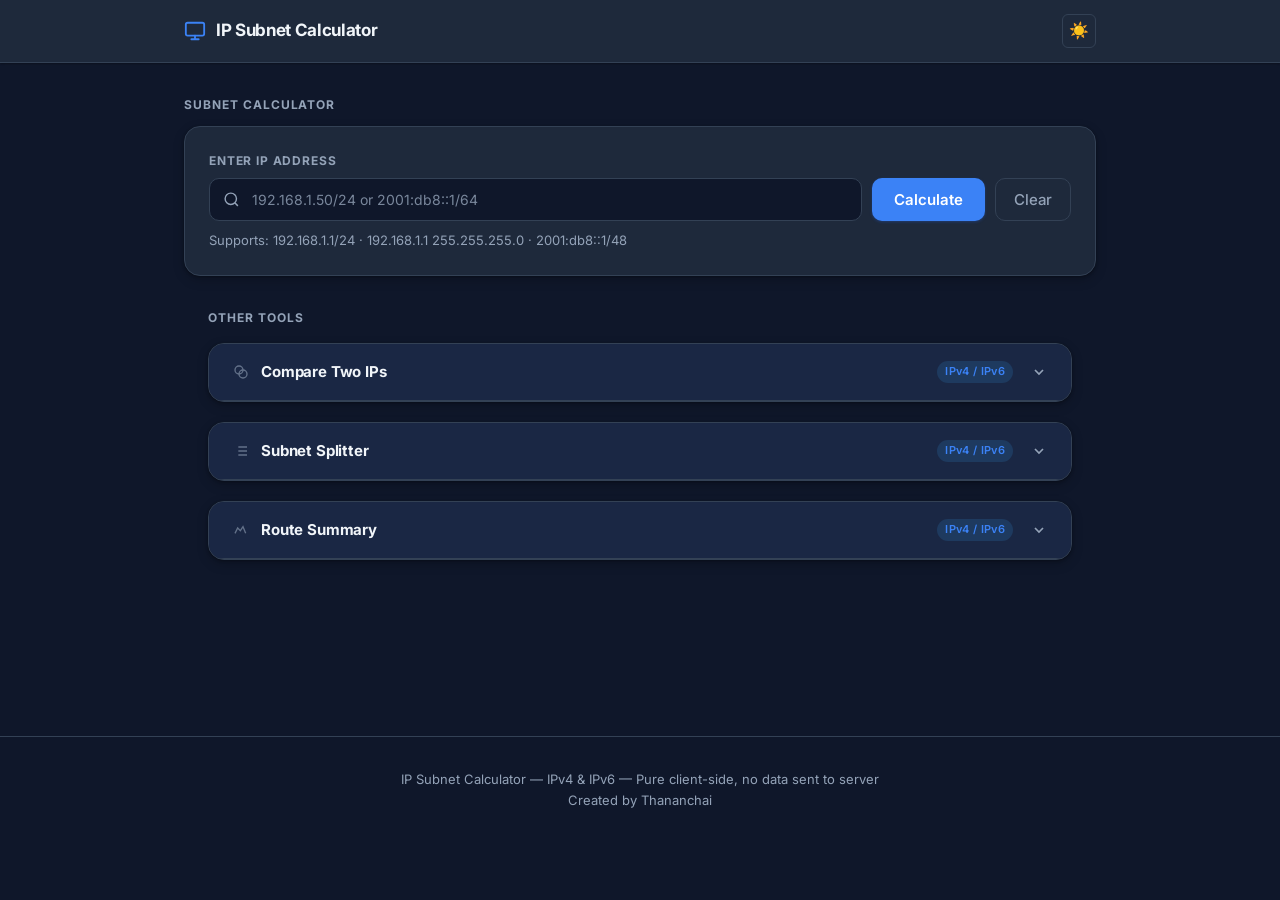
==== tools/ip-calculator/index.html @ 7e10af54 "Import ip-calculator history from theblues25/ip-subnet-calculator git-subtree-dir: tools/ip-calculat" ====
<!DOCTYPE html>
<html lang="en" data-theme="light">
<head>
  <meta charset="UTF-8">
  <meta name="viewport" content="width=device-width, initial-scale=1.0">

  <!-- Primary SEO -->
  <title>IP Subnet Calculator — IPv4 &amp; IPv6 | Free Online Tool</title>
  <meta name="description" content="Free online IP subnet calculator for IPv4 and IPv6. Instantly calculate network address, broadcast, usable host range, subnet mask, wildcard mask, CIDR notation, IP class, binary representation, and more. Export results to Excel.">
  <meta name="keywords" content="ip subnet calculator, subnet calculator, ipv4 calculator, ipv6 calculator, cidr calculator, network calculator, subnet mask calculator, ip address calculator, wildcard mask, broadcast address, usable hosts">
  <meta name="robots" content="index, follow">
  <link rel="canonical" href="https://ip-subnet-calculator-dc0q.onrender.com/">

  <!-- Open Graph (Facebook / LinkedIn) -->
  <meta property="og:type" content="website">
  <meta property="og:title" content="IP Subnet Calculator — IPv4 &amp; IPv6">
  <meta property="og:description" content="Free online subnet calculator. Calculate network address, broadcast, usable hosts, subnet mask, binary representation for IPv4 and IPv6. Export to Excel.">
  <meta property="og:url" content="https://ip-subnet-calculator-dc0q.onrender.com/">

  <!-- Twitter Card -->
  <meta name="twitter:card" content="summary">
  <meta name="twitter:title" content="IP Subnet Calculator — IPv4 &amp; IPv6">
  <meta name="twitter:description" content="Free online subnet calculator for IPv4 and IPv6. Network address, broadcast, CIDR, wildcard mask, and more.">

  <!-- Structured Data (JSON-LD) -->
  <script type="application/ld+json">
  {
    "@context": "https://schema.org",
    "@type": "WebApplication",
    "name": "IP Subnet Calculator",
    "description": "Free online IP subnet calculator supporting IPv4 and IPv6. Calculates network address, broadcast address, usable host range, subnet mask, wildcard mask, CIDR notation, IP class, binary representation, and lists all subnets in the containing network.",
    "applicationCategory": "NetworkingApplication",
    "operatingSystem": "Any",
    "offers": { "@type": "Offer", "price": "0", "priceCurrency": "USD" },
    "featureList": [
      "IPv4 subnet calculation",
      "IPv6 subnet calculation",
      "Network address, broadcast address, usable host range",
      "Subnet mask and wildcard mask",
      "CIDR notation",
      "IP class detection (A, B, C, D, E)",
      "Binary representation with color-coded network and host bits",
      "All possible subnets in containing network",
      "Export results to Excel",
      "Dark and light theme"
    ]
  }
  </script>

  <link rel="preconnect" href="https://fonts.googleapis.com">
  <link rel="preconnect" href="https://fonts.gstatic.com" crossorigin>
  <link href="https://fonts.googleapis.com/css2?family=Inter:wght@400;500;600;700&family=JetBrains+Mono:wght@400;500&display=swap" rel="stylesheet">
  <link rel="stylesheet" href="style.css">
</head>
<body>

  <header>
    <div class="header-inner">
      <div class="logo">
        <svg class="logo-icon" viewBox="0 0 24 24" fill="none" stroke="currentColor" stroke-width="2" stroke-linecap="round" stroke-linejoin="round">
          <rect x="2" y="3" width="20" height="14" rx="2"/><path d="M8 21h8M12 17v4"/>
        </svg>
        <h1 data-i18n="title.main">IP Subnet Calculator</h1>
      </div>
      <div class="header-controls">
        <button id="theme-toggle" class="btn-icon" aria-label="Toggle theme">
          <span id="theme-icon">🌙</span>
        </button>
      </div>
    </div>
  </header>

  <main>
    <h2 class="tools-heading" style="margin-bottom:0.75rem">Subnet Calculator</h2>
    <section class="input-section">
      <div class="input-card">
        <label class="input-label" for="ip-input" data-i18n="label.input">Enter IP Address</label>
        <div class="input-row">
          <div class="input-wrapper">
            <svg class="input-icon" viewBox="0 0 24 24" fill="none" stroke="currentColor" stroke-width="2">
              <circle cx="11" cy="11" r="8"/><path d="m21 21-4.35-4.35"/>
            </svg>
            <input type="text" id="ip-input" class="ip-input"
              placeholder="192.168.1.50/24 or 2001:db8::1/64"
              autocomplete="off" spellcheck="false">
          </div>
          <button id="calc-btn" class="btn-primary" data-i18n="btn.calculate">Calculate</button>
          <button id="clear-btn" class="btn-secondary" data-i18n="btn.clear">Clear</button>
        </div>
        <p class="hint-text" data-i18n="hint.format">Supports: 192.168.1.1/24 · 192.168.1.1 255.255.255.0 · 2001:db8::1/48</p>
        <div id="error-msg" class="error-msg hidden"></div>
      </div>
    </section>

    <section id="result-section" class="result-section hidden">

      <!-- IPv4 Results -->
      <div id="ipv4-results">
        <div class="result-card">
          <div class="card-header">
            <span class="card-badge ipv4-badge">IPv4</span>
            <h2 data-i18n="section.ipv4">IPv4 Results</h2>
            <button id="export-btn" class="btn-export" onclick="exportToExcel()">
              <svg width="14" height="14" viewBox="0 0 24 24" fill="none" stroke="currentColor" stroke-width="2"><path d="M21 15v4a2 2 0 0 1-2 2H5a2 2 0 0 1-2-2v-4"/><polyline points="7 10 12 15 17 10"/><line x1="12" y1="15" x2="12" y2="3"/></svg>
              Export Excel
            </button>
          </div>

          <div class="result-table">
            <div class="result-row">
              <span class="result-label" data-i18n="row.ipAddress">IP Address</span>
              <span class="result-value mono" id="v4-ip-address"></span>
            </div>
            <div class="result-row">
              <span class="result-label" data-i18n="row.ipType">IP Type</span>
              <span class="result-value" id="v4-ip-type"></span>
            </div>
            <div class="result-row">
              <span class="result-label" data-i18n="row.ipClass">IP Class</span>
              <span class="result-value" id="v4-ip-class"></span>
            </div>
            <div class="result-row">
              <span class="result-label" data-i18n="row.cidr">CIDR Notation</span>
              <span class="result-value mono" id="v4-cidr"></span>
            </div>
            <div class="result-row">
              <span class="result-label" data-i18n="row.networkAddress">Network Address</span>
              <span class="result-value mono copyable" id="v4-network"></span>
            </div>
            <div class="result-row">
              <span class="result-label" data-i18n="row.broadcast">Broadcast Address</span>
              <span class="result-value mono copyable" id="v4-broadcast"></span>
            </div>
            <div class="result-row">
              <span class="result-label" data-i18n="row.usableRange">Usable Host IP Range</span>
              <span class="result-value mono copyable" id="v4-usable-range"></span>
            </div>
            <div class="result-row">
              <span class="result-label" data-i18n="row.totalHosts">Total Number of Hosts</span>
              <span class="result-value" id="v4-total-hosts"></span>
            </div>
            <div class="result-row">
              <span class="result-label" data-i18n="row.usableHosts">Number of Usable Hosts</span>
              <span class="result-value" id="v4-usable-hosts"></span>
            </div>
            <div class="result-row">
              <span class="result-label" data-i18n="row.subnetMask">Subnet Mask</span>
              <span class="result-value mono copyable" id="v4-subnet-mask"></span>
            </div>
            <div class="result-row">
              <span class="result-label" data-i18n="row.wildcardMask">Wildcard Mask</span>
              <span class="result-value mono copyable" id="v4-wildcard-mask"></span>
            </div>
            <div class="result-row">
              <span class="result-label" data-i18n="row.short">Short</span>
              <span class="result-value mono" id="v4-short"></span>
            </div>
            <div class="result-row">
              <span class="result-label" data-i18n="row.arpa">in-addr.arpa</span>
              <span class="result-value mono copyable" id="v4-arpa"></span>
            </div>
            <div class="result-row">
              <span class="result-label" data-i18n="row.ipv4mapped">IPv4 Mapped Address</span>
              <span class="result-value mono" id="v4-ipv4mapped"></span>
            </div>
            <div class="result-row">
              <span class="result-label" data-i18n="row.6to4">6to4 Prefix</span>
              <span class="result-value mono" id="v4-6to4"></span>
            </div>
          </div>

          <div class="divider"></div>

          <div class="binary-section">
            <h3 data-i18n="section.binary">Binary Representation</h3>
            <div id="v4-binary-viz" class="binary-viz"></div>
          </div>
        </div>

        <div class="result-card hidden" id="v4-all-networks-card">
          <div class="card-header">
            <svg width="16" height="16" viewBox="0 0 24 24" fill="none" stroke="currentColor" stroke-width="2" style="flex-shrink:0;opacity:0.6">
              <path d="M3 12h18M3 6h18M3 18h18"/>
            </svg>
            <h2 id="v4-all-networks-title"></h2>
          </div>
          <div class="table-wrapper">
            <table class="networks-table">
              <thead>
                <tr>
                  <th data-i18n="table.networkAddress">Network Address</th>
                  <th data-i18n="table.usableRange">Usable Host Range</th>
                  <th data-i18n="table.broadcast">Broadcast Address</th>
                </tr>
              </thead>
              <tbody id="v4-all-networks-body"></tbody>
            </table>
          </div>
        </div>
      </div>

      <!-- IPv6 Results -->
      <div id="ipv6-results" class="hidden">
        <div class="result-card">
          <div class="card-header">
            <span class="card-badge ipv6-badge">IPv6</span>
            <h2 data-i18n="section.ipv6">IPv6 Results</h2>
            <button class="btn-export" onclick="exportToExcel()">
              <svg width="14" height="14" viewBox="0 0 24 24" fill="none" stroke="currentColor" stroke-width="2"><path d="M21 15v4a2 2 0 0 1-2 2H5a2 2 0 0 1-2-2v-4"/><polyline points="7 10 12 15 17 10"/><line x1="12" y1="15" x2="12" y2="3"/></svg>
              Export Excel
            </button>
          </div>

          <div class="result-table">
            <div class="result-row">
              <span class="result-label" data-i18n="row.ipAddress">IP Address</span>
              <span class="result-value mono" id="v6-ip-address"></span>
            </div>
            <div class="result-row">
              <span class="result-label" data-i18n="row.fullIpAddress">Full IP Address</span>
              <span class="result-value mono copyable" id="v6-full-ip"></span>
            </div>
            <div class="result-row">
              <span class="result-label" data-i18n="row.totalAddresses">Total IP Addresses</span>
              <span class="result-value" id="v6-total"></span>
            </div>
            <div class="result-row">
              <span class="result-label" data-i18n="row.network">Network</span>
              <span class="result-value mono copyable" id="v6-network"></span>
            </div>
            <div class="result-row">
              <span class="result-label" data-i18n="row.ipType">IP Type</span>
              <span class="result-value" id="v6-ip-type"></span>
            </div>
            <div class="result-row v6-range-row">
              <span class="result-label" data-i18n="row.ipRange">IP Range</span>
              <div class="result-value mono v6-range-val" id="v6-range"></div>
            </div>
          </div>

          <div class="divider"></div>

          <div class="binary-section">
            <h3>Hex Representation</h3>
            <div id="v6-hex-viz" class="binary-viz"></div>
          </div>

          <div class="divider"></div>

          <div class="binary-section">
            <h3>Address Structure</h3>
            <div id="v6-breakdown-viz"></div>
          </div>

          <div id="v6-eui64-wrap" class="hidden">
            <div class="divider"></div>
            <div class="binary-section">
              <h3>EUI-64 Generator</h3>
              <p class="hint-text" style="margin-bottom:0.625rem">Generate SLAAC address from MAC — uses first 64 bits of network prefix</p>
              <div class="eui64-row">
                <input type="text" id="mac-input" class="ip-input" placeholder="AA:BB:CC:DD:EE:FF" autocomplete="off" spellcheck="false" maxlength="17">
                <button id="eui64-btn" class="btn-primary">Generate</button>
              </div>
              <div id="eui64-result" class="hidden"></div>
            </div>
          </div>
        </div>
      </div>

    </section>

    <section class="tools-section">
      <h2 class="tools-heading">Other Tools</h2>

      <div class="result-card">
        <div class="card-header collapsible" data-tool="cmp">
          <svg width="16" height="16" viewBox="0 0 24 24" fill="none" stroke="currentColor" stroke-width="2" style="flex-shrink:0;opacity:0.6"><circle cx="9" cy="9" r="6"/><circle cx="15" cy="15" r="6"/></svg>
          <h2>Compare Two IPs</h2>
          <span class="tool-badge">IPv4 / IPv6</span>
          <svg class="chevron" width="16" height="16" viewBox="0 0 24 24" fill="none" stroke="currentColor" stroke-width="2.5"><polyline points="6 9 12 15 18 9"/></svg>
        </div>
        <div class="tool-body" id="tool-body-cmp">
          <div class="tool-body-inner">
            <div class="tool-inputs">
              <input type="text" id="cmp-ip1" class="ip-input" placeholder="192.168.1.1/24" autocomplete="off" spellcheck="false">
              <span class="cmp-vs">vs</span>
              <input type="text" id="cmp-ip2" class="ip-input" placeholder="192.168.2.1/24" autocomplete="off" spellcheck="false">
              <button id="cmp-btn" class="btn-primary">Compare</button>
            </div>
          </div>
          <div id="cmp-result" class="tool-result hidden"></div>
        </div>
      </div>

      <div class="result-card">
        <div class="card-header collapsible" data-tool="split">
          <svg width="16" height="16" viewBox="0 0 24 24" fill="none" stroke="currentColor" stroke-width="2" style="flex-shrink:0;opacity:0.6"><path d="M8 6h13M8 12h13M8 18h13M3 6h.01M3 12h.01M3 18h.01"/></svg>
          <h2>Subnet Splitter</h2>
          <span class="tool-badge">IPv4 / IPv6</span>
          <svg class="chevron" width="16" height="16" viewBox="0 0 24 24" fill="none" stroke="currentColor" stroke-width="2.5"><polyline points="6 9 12 15 18 9"/></svg>
        </div>
        <div class="tool-body" id="tool-body-split">
          <div class="tool-body-inner">
            <div class="tool-inputs">
              <input type="text" id="split-network" class="ip-input" placeholder="192.168.1.0/24 or 2001:db8::/32" autocomplete="off" spellcheck="false">
              <span class="split-label">into /</span>
              <input type="number" id="split-prefix" class="prefix-input" min="1" max="128" value="26">
              <button id="split-btn" class="btn-primary">Split</button>
            </div>
            <p class="hint-text" style="margin-top:0.5rem">Max 1,000 subnets displayed &nbsp;·&nbsp; IPv4 up to /32 &nbsp;·&nbsp; IPv6 up to /128</p>
          </div>
          <div id="split-result" class="tool-result hidden"></div>
        </div>
      </div>

      <div class="result-card">
        <div class="card-header collapsible" data-tool="summary">
          <svg width="16" height="16" viewBox="0 0 24 24" fill="none" stroke="currentColor" stroke-width="2" style="flex-shrink:0;opacity:0.6"><path d="m3 17 4-8 4 4 4-6 4 10"/></svg>
          <h2>Route Summary</h2>
          <span class="tool-badge">IPv4 / IPv6</span>
          <svg class="chevron" width="16" height="16" viewBox="0 0 24 24" fill="none" stroke="currentColor" stroke-width="2.5"><polyline points="6 9 12 15 18 9"/></svg>
        </div>
        <div class="tool-body" id="tool-body-summary">
          <div class="tool-body-inner">
            <textarea id="summary-input" class="summary-textarea" rows="4" placeholder="One network per line (IPv4 or IPv6, not mixed):&#10;192.168.1.0/24&#10;192.168.2.0/24&#10;2001:db8:1::/48&#10;2001:db8:2::/48" spellcheck="false"></textarea>
            <div class="tool-btn-row">
              <button id="summary-btn" class="btn-primary">Summarize</button>
            </div>
            <p class="hint-text" style="margin-top:0.5rem">IPv4 or IPv6 — do not mix &nbsp;·&nbsp; Finds the smallest aggregate that covers all inputs</p>
          </div>
          <div id="summary-result" class="tool-result hidden"></div>
        </div>
      </div>
    </section>
  </main>

  <!-- SEO content block — visible to crawlers, hidden visually -->
  <section class="seo-block" aria-hidden="true">
    <h2>Free IP Subnet Calculator for IPv4 and IPv6</h2>
    <p>
      This free online <strong>IP subnet calculator</strong> supports both <strong>IPv4</strong> and <strong>IPv6</strong> addresses.
      Enter any IP address in CIDR notation (e.g. <code>192.168.1.50/24</code> or <code>2001:db8::1/48</code>)
      and instantly get the <strong>network address</strong>, <strong>broadcast address</strong>,
      <strong>usable host IP range</strong>, <strong>subnet mask</strong>, <strong>wildcard mask</strong>,
      <strong>IP class</strong>, <strong>CIDR notation</strong>, and <strong>binary representation</strong>.
    </p>
    <p>
      The tool also lists all possible subnets of the same prefix length within the containing network block —
      for example, all 64 possible <strong>/30 networks</strong> within a <strong>/24 network</strong>.
      Results can be exported directly to <strong>Excel (.xlsx)</strong>.
    </p>
    <h3>Supported Input Formats</h3>
    <ul>
      <li>CIDR notation: <code>192.168.1.1/24</code></li>
      <li>IP with subnet mask: <code>192.168.1.1 255.255.255.0</code></li>
      <li>IPv6 with prefix: <code>2001:db8::1/48</code></li>
    </ul>
    <h3>What This Calculator Provides</h3>
    <ul>
      <li>Network address and broadcast address</li>
      <li>First and last usable host IP addresses</li>
      <li>Total and usable host counts</li>
      <li>Subnet mask and wildcard mask</li>
      <li>Binary subnet mask representation</li>
      <li>IP class (A, B, C, D, E) and IP type (Public, Private, Loopback, Link-local, Multicast)</li>
      <li>Binary ID, Integer ID, Hex ID, in-addr.arpa reverse DNS</li>
      <li>IPv4-mapped address and 6to4 prefix</li>
      <li>All possible subnets within the containing /24, /16, or /8 block</li>
      <li>IPv6: full expanded address, total address count, IP range, IP type (Global Unicast, ULA, Link-local, etc.)</li>
    </ul>
  </section>

  <footer>
    <p>IP Subnet Calculator — IPv4 &amp; IPv6 — Pure client-side, no data sent to server</p>
    <p>Created by Thananchai</p>
  </footer>

  <div id="copy-tooltip" class="copy-tooltip hidden"></div>

  <script src="https://cdn.sheetjs.com/xlsx-0.20.3/package/dist/xlsx.full.min.js"></script>
  <script src="app.js"></script>
</body>
</html>
---- tools/ip-calculator/style.css ----
/* ─── Reset & Base ─────────────────────────────────────────── */
*, *::before, *::after { box-sizing: border-box; margin: 0; padding: 0; }

:root {
  --bg:            #f1f5f9;
  --bg-card:       #ffffff;
  --bg-row-even:   #f8fafc;
  --bg-current:    #eff6ff;
  --text:          #0f172a;
  --text-sec:      #64748b;
  --border:        #e2e8f0;
  --accent:        #2563eb;
  --accent-h:      #1d4ed8;
  --accent-light:  #eff6ff;
  --bit-net:       #16a34a;
  --bit-host:      #dc2626;
  --badge-v4-bg:   #eff6ff;
  --badge-v4-fg:   #1d4ed8;
  --badge-v6-bg:   #f0fdf4;
  --badge-v6-fg:   #15803d;
  --shadow:        0 1px 3px rgba(0,0,0,0.08), 0 4px 12px rgba(0,0,0,0.06);
  --shadow-sm:     0 1px 2px rgba(0,0,0,0.06);
  --r:             10px;
  --r-lg:          16px;
  --r-sm:          6px;
}

[data-theme="dark"] {
  --bg:            #0f172a;
  --bg-card:       #1e293b;
  --bg-row-even:   #1a2744;
  --bg-current:    #1e3a5f;
  --text:          #f1f5f9;
  --text-sec:      #94a3b8;
  --border:        #334155;
  --accent:        #3b82f6;
  --accent-h:      #60a5fa;
  --accent-light:  #1e3a5f;
  --bit-net:       #4ade80;
  --bit-host:      #f87171;
  --badge-v4-bg:   #1e3a5f;
  --badge-v4-fg:   #60a5fa;
  --badge-v6-bg:   #052e16;
  --badge-v6-fg:   #4ade80;
  --shadow:        0 1px 3px rgba(0,0,0,0.3), 0 4px 12px rgba(0,0,0,0.2);
  --shadow-sm:     0 1px 2px rgba(0,0,0,0.3);
}

html { font-size: 16px; scroll-behavior: smooth; }

body {
  font-family: 'Inter', system-ui, -apple-system, sans-serif;
  background: var(--bg);
  color: var(--text);
  line-height: 1.6;
  min-height: 100vh;
  transition: background 0.2s, color 0.2s;
}

/* ─── Header ───────────────────────────────────────────────── */
header {
  background: var(--bg-card);
  border-bottom: 1px solid var(--border);
  box-shadow: var(--shadow-sm);
  position: sticky;
  top: 0;
  z-index: 100;
}

.header-inner {
  max-width: 960px;
  margin: 0 auto;
  padding: 0.875rem 1.5rem;
  display: flex;
  align-items: center;
  justify-content: space-between;
  gap: 1rem;
}

.logo {
  display: flex;
  align-items: center;
  gap: 0.625rem;
  min-width: 0;
}

.logo-icon {
  width: 22px;
  height: 22px;
  color: var(--accent);
  flex-shrink: 0;
}

.logo h1 {
  font-size: 1.0625rem;
  font-weight: 700;
  color: var(--text);
  letter-spacing: -0.02em;
  white-space: nowrap;
}

.header-controls { display: flex; align-items: center; gap: 0.5rem; flex-shrink: 0; }

/* ─── Buttons ──────────────────────────────────────────────── */
.btn-pill {
  background: var(--accent-light);
  color: var(--accent);
  border: 1.5px solid var(--accent);
  border-radius: 999px;
  padding: 0.3125rem 0.875rem;
  font-size: 0.8125rem;
  font-weight: 700;
  cursor: pointer;
  transition: background 0.15s, color 0.15s;
  font-family: inherit;
  letter-spacing: 0.03em;
}
.btn-pill:hover { background: var(--accent); color: #fff; }

.btn-icon {
  background: transparent;
  border: 1.5px solid var(--border);
  border-radius: var(--r-sm);
  width: 2.125rem;
  height: 2.125rem;
  display: flex;
  align-items: center;
  justify-content: center;
  cursor: pointer;
  font-size: 1rem;
  transition: border-color 0.15s, background 0.15s;
  line-height: 1;
}
.btn-icon:hover { background: var(--bg-row-even); border-color: var(--text-sec); }

.btn-primary {
  background: var(--accent);
  color: #fff;
  border: none;
  border-radius: var(--r);
  padding: 0.625rem 1.375rem;
  font-size: 0.9375rem;
  font-weight: 600;
  cursor: pointer;
  transition: background 0.15s, transform 0.1s, box-shadow 0.15s;
  font-family: inherit;
  white-space: nowrap;
  box-shadow: 0 1px 3px rgba(37,99,235,0.3);
}
.btn-primary:hover { background: var(--accent-h); box-shadow: 0 2px 8px rgba(37,99,235,0.4); }
.btn-primary:active { transform: scale(0.97); }

.btn-secondary {
  background: transparent;
  color: var(--text-sec);
  border: 1.5px solid var(--border);
  border-radius: var(--r);
  padding: 0.625rem 1.125rem;
  font-size: 0.9375rem;
  font-weight: 500;
  cursor: pointer;
  transition: border-color 0.15s, color 0.15s, background 0.15s;
  font-family: inherit;
  white-space: nowrap;
}
.btn-secondary:hover { border-color: var(--text-sec); color: var(--text); background: var(--bg-row-even); }

/* ─── Main Layout ──────────────────────────────────────────── */
main {
  max-width: 960px;
  margin: 0 auto;
  padding: 2rem 1.5rem 5rem;
}

/* ─── Input Section ────────────────────────────────────────── */
.input-section { margin-bottom: 1.5rem; }

.input-card {
  background: var(--bg-card);
  border: 1px solid var(--border);
  border-radius: var(--r-lg);
  padding: 1.5rem;
  box-shadow: var(--shadow);
}

.input-label {
  display: block;
  font-size: 0.75rem;
  font-weight: 700;
  color: var(--text-sec);
  margin-bottom: 0.5rem;
  text-transform: uppercase;
  letter-spacing: 0.07em;
}

.input-row {
  display: flex;
  gap: 0.625rem;
  align-items: stretch;
}

.input-wrapper {
  flex: 1;
  position: relative;
  display: flex;
  align-items: center;
  min-width: 0;
}

.input-icon {
  position: absolute;
  left: 0.875rem;
  width: 17px;
  height: 17px;
  color: var(--text-sec);
  pointer-events: none;
  flex-shrink: 0;
}

.ip-input {
  width: 100%;
  background: var(--bg);
  border: 1.5px solid var(--border);
  border-radius: var(--r);
  padding: 0.625rem 0.875rem 0.625rem 2.625rem;
  font-size: 1rem;
  font-family: 'JetBrains Mono', 'Courier New', monospace;
  color: var(--text);
  outline: none;
  transition: border-color 0.15s, box-shadow 0.15s;
}
.ip-input:focus {
  border-color: var(--accent);
  box-shadow: 0 0 0 3px rgba(37,99,235,0.12);
}
.ip-input::placeholder {
  color: var(--text-sec);
  font-family: 'Inter', sans-serif;
  font-size: 0.875rem;
  opacity: 0.8;
}

.hint-text {
  font-size: 0.8125rem;
  color: var(--text-sec);
  margin-top: 0.625rem;
  line-height: 1.5;
}

.error-msg {
  background: #fef2f2;
  color: #dc2626;
  border: 1px solid #fecaca;
  border-radius: var(--r-sm);
  padding: 0.5rem 0.875rem;
  font-size: 0.875rem;
  margin-top: 0.625rem;
  font-weight: 500;
}
[data-theme="dark"] .error-msg { background: #450a0a; color: #f87171; border-color: #7f1d1d; }

/* ─── Result Section ───────────────────────────────────────── */
.result-section {
  display: flex;
  flex-direction: column;
  gap: 1.25rem;
  animation: fadeUp 0.3s ease-out;
}

@keyframes fadeUp {
  from { opacity: 0; transform: translateY(10px); }
  to   { opacity: 1; transform: translateY(0); }
}

/* ─── Result Card ──────────────────────────────────────────── */
.result-card {
  background: var(--bg-card);
  border: 1px solid var(--border);
  border-radius: var(--r-lg);
  box-shadow: var(--shadow);
  overflow: hidden;
}

.card-header {
  display: flex;
  align-items: center;
  gap: 0.75rem;
  padding: 1rem 1.5rem;
  border-bottom: 1px solid var(--border);
  background: var(--bg-row-even);
}
.card-header h2 { flex: 1; }
.card-header h2 {
  font-size: 0.9375rem;
  font-weight: 700;
  color: var(--text);
  letter-spacing: -0.01em;
}
.card-header svg { color: var(--text-sec); flex-shrink: 0; }

.card-badge {
  font-size: 0.6875rem;
  font-weight: 700;
  padding: 0.1875rem 0.5625rem;
  border-radius: 999px;
  letter-spacing: 0.06em;
  text-transform: uppercase;
  flex-shrink: 0;
}
.ipv4-badge { background: var(--badge-v4-bg); color: var(--badge-v4-fg); }
.ipv6-badge { background: var(--badge-v6-bg); color: var(--badge-v6-fg); }

/* ─── Result Table ─────────────────────────────────────────── */
.result-table { padding: 0.25rem 0; }

.result-row {
  display: grid;
  grid-template-columns: 230px 1fr;
  gap: 1rem;
  align-items: center;
  padding: 0.5625rem 1.5rem;
  transition: background 0.1s;
}
.result-row:nth-child(even) { background: var(--bg-row-even); }
.result-row:nth-child(odd)  { background: var(--bg-card); }

.result-label {
  font-size: 0.8125rem;
  color: var(--text-sec);
  font-weight: 500;
}

.result-value {
  font-size: 0.9375rem;
  color: var(--text);
  font-weight: 500;
  word-break: break-all;
}
.result-value.mono {
  font-family: 'JetBrains Mono', 'Courier New', monospace;
  font-size: 0.875rem;
}

/* Copyable */
.result-value.copyable {
  cursor: pointer;
  display: inline-flex;
  align-items: center;
  gap: 0.375rem;
  transition: color 0.1s;
}
.result-value.copyable .copy-icon {
  opacity: 0;
  transition: opacity 0.15s;
  flex-shrink: 0;
  color: var(--text-sec);
}
.result-value.copyable:hover .copy-icon { opacity: 1; }
.result-value.copyable:hover { color: var(--accent); }

/* IPv6 range row */
.v6-range-row { align-items: flex-start; }
.v6-range-val {
  display: flex;
  flex-direction: column;
  gap: 0.125rem;
  line-height: 1.7;
}

/* ─── Divider ──────────────────────────────────────────────── */
.divider { height: 1px; background: var(--border); }

/* ─── Binary Viz ───────────────────────────────────────────── */
.binary-section { padding: 1.25rem 1.5rem 1.5rem; }
.binary-section h3 {
  font-size: 0.75rem;
  font-weight: 700;
  color: var(--text-sec);
  text-transform: uppercase;
  letter-spacing: 0.07em;
  margin-bottom: 1rem;
}

.binary-viz { display: flex; flex-direction: column; gap: 0.5rem; }

.binary-row { display: flex; align-items: center; gap: 0.75rem; }
.binary-row-label {
  font-size: 0.75rem;
  color: var(--text-sec);
  width: 4.5rem;
  text-align: right;
  flex-shrink: 0;
  font-weight: 600;
  font-family: 'Inter', sans-serif;
}

.binary-octets {
  font-family: 'JetBrains Mono', monospace;
  font-size: 0.8125rem;
  line-height: 1;
  display: flex;
  align-items: center;
  gap: 0;
  flex-wrap: wrap;
}

.binary-octet { display: inline-flex; }
.binary-dot { color: var(--text-sec); padding: 0 1px; opacity: 0.5; }

.bit-net  { color: var(--bit-net);  font-weight: 700; }
.bit-host { color: var(--bit-host); }

.binary-legend {
  display: flex;
  gap: 1.25rem;
  margin-top: 0.75rem;
  padding-left: 5.25rem;
}
.legend-item {
  display: flex;
  align-items: center;
  gap: 0.375rem;
  font-size: 0.75rem;
  color: var(--text-sec);
  font-weight: 500;
}
.legend-dot {
  width: 10px;
  height: 10px;
  border-radius: 3px;
  flex-shrink: 0;
}
.legend-dot.net  { background: var(--bit-net); }
.legend-dot.host { background: var(--bit-host); }

/* ─── Networks Table ───────────────────────────────────────── */
.table-wrapper {
  overflow-x: auto;
  max-height: 520px;
  overflow-y: auto;
}

.networks-table { width: 100%; border-collapse: collapse; font-size: 0.875rem; }

.networks-table thead {
  position: sticky;
  top: 0;
  z-index: 1;
  background: var(--bg-row-even);
}
.networks-table th {
  text-align: left;
  padding: 0.6875rem 1.5rem;
  font-size: 0.75rem;
  font-weight: 700;
  color: var(--text-sec);
  text-transform: uppercase;
  letter-spacing: 0.06em;
  border-bottom: 1px solid var(--border);
  white-space: nowrap;
}
.networks-table td {
  padding: 0.5rem 1.5rem;
  font-family: 'JetBrains Mono', monospace;
  font-size: 0.8125rem;
  color: var(--text);
  border-bottom: 1px solid var(--border);
  white-space: nowrap;
}
.networks-table tr:nth-child(even) td { background: var(--bg-row-even); }
.networks-table tr:nth-child(odd)  td { background: var(--bg-card); }

.networks-table tr.current-row td {
  background: var(--bg-current) !important;
  color: var(--accent);
  font-weight: 700;
}
.networks-table tr.current-row td:first-child::before {
  content: '▶  ';
  font-size: 0.5625rem;
  vertical-align: middle;
}

/* ─── Badges (IP Type / Class) ─────────────────────────────── */
.type-badge {
  font-size: 0.75rem;
  font-weight: 600;
  padding: 0.1875rem 0.5625rem;
  border-radius: 999px;
  letter-spacing: 0.04em;
  display: inline-block;
}
.type-public    { background:#f0fdf4; color:#166534; }
.type-private   { background:#fefce8; color:#854d0e; }
.type-loopback  { background:#f1f5f9; color:#475569; }
.type-linklocal { background:#fff7ed; color:#9a3412; }
.type-multicast { background:#fdf4ff; color:#7e22ce; }
.type-reserved  { background:#fef2f2; color:#991b1b; }

[data-theme="dark"] .type-public    { background:#052e16; color:#4ade80; }
[data-theme="dark"] .type-private   { background:#422006; color:#fbbf24; }
[data-theme="dark"] .type-loopback  { background:#1e293b; color:#94a3b8; }
[data-theme="dark"] .type-linklocal { background:#431407; color:#fb923c; }
[data-theme="dark"] .type-multicast { background:#3b0764; color:#c084fc; }
[data-theme="dark"] .type-reserved  { background:#450a0a; color:#f87171; }

/* IPv6 type badges */
.v6type-globalunicast { background:#eff6ff; color:#1d4ed8; }
.v6type-ula           { background:#f5f3ff; color:#6d28d9; }
.v6type-linklocal     { background:#fff7ed; color:#9a3412; }
.v6type-loopback      { background:#f1f5f9; color:#475569; }
.v6type-unspecified   { background:#f8fafc; color:#64748b; }
.v6type-multicast     { background:#fdf4ff; color:#7e22ce; }
.v6type-ipv4mapped    { background:#ecfdf5; color:#065f46; }
.v6type-documentation { background:#f0f9ff; color:#0369a1; }
.v6type-teredo        { background:#f0fdfa; color:#0f766e; }
.v6type-sixto4        { background:#f0fdfa; color:#0f766e; }
.v6type-reserved      { background:#fef2f2; color:#991b1b; }

[data-theme="dark"] .v6type-globalunicast { background:#1e3a5f; color:#60a5fa; }
[data-theme="dark"] .v6type-ula           { background:#2e1065; color:#a78bfa; }
[data-theme="dark"] .v6type-linklocal     { background:#431407; color:#fb923c; }
[data-theme="dark"] .v6type-loopback      { background:#1e293b; color:#94a3b8; }
[data-theme="dark"] .v6type-unspecified   { background:#1e293b; color:#64748b; }
[data-theme="dark"] .v6type-multicast     { background:#3b0764; color:#c084fc; }
[data-theme="dark"] .v6type-ipv4mapped    { background:#022c22; color:#34d399; }
[data-theme="dark"] .v6type-documentation { background:#082f49; color:#38bdf8; }
[data-theme="dark"] .v6type-teredo        { background:#042f2e; color:#2dd4bf; }
[data-theme="dark"] .v6type-sixto4        { background:#042f2e; color:#2dd4bf; }
[data-theme="dark"] .v6type-reserved      { background:#450a0a; color:#f87171; }

.btn-export {
  display: inline-flex;
  align-items: center;
  gap: 0.375rem;
  background: transparent;
  color: var(--text-sec);
  border: 1.5px solid var(--border);
  border-radius: var(--r-sm);
  padding: 0.3125rem 0.75rem;
  font-size: 0.8125rem;
  font-weight: 600;
  cursor: pointer;
  transition: border-color 0.15s, color 0.15s, background 0.15s;
  font-family: inherit;
  white-space: nowrap;
  flex-shrink: 0;
}
.btn-export:hover {
  border-color: #16a34a;
  color: #16a34a;
  background: #f0fdf4;
}
[data-theme="dark"] .btn-export:hover {
  border-color: #4ade80;
  color: #4ade80;
  background: #052e16;
}

.class-badge {
  font-size: 0.9375rem;
  font-weight: 700;
  font-family: 'JetBrains Mono', monospace;
  background: var(--accent-light);
  color: var(--accent);
  padding: 0.125rem 0.625rem;
  border-radius: var(--r-sm);
  letter-spacing: 0.05em;
  display: inline-block;
}

/* ─── Copy Tooltip ─────────────────────────────────────────── */
.copy-tooltip {
  position: fixed;
  background: var(--text);
  color: var(--bg-card);
  font-size: 0.75rem;
  font-weight: 600;
  padding: 0.3125rem 0.75rem;
  border-radius: var(--r-sm);
  pointer-events: none;
  z-index: 999;
  white-space: nowrap;
  box-shadow: var(--shadow);
}

/* ─── Accordion / Collapsible ──────────────────────────────── */
.card-header.collapsible {
  cursor: pointer;
  user-select: none;
}
.card-header.collapsible:hover { background: var(--border); }
.chevron {
  flex-shrink: 0;
  color: var(--text-sec);
  transition: transform 0.25s ease;
  margin-left: 0.375rem;
}
.card-header.expanded .chevron { transform: rotate(180deg); }

.tool-body {
  overflow: hidden;
  max-height: 0;
  transition: max-height 0.3s ease;
}
.tool-body.open { max-height: 1800px; }

.tool-body-inner { padding: 1rem 1.5rem 1.25rem; }

/* Tables inside tools go edge-to-edge like the main result tables */
.tool-result { margin-top: 0; }
.tool-result > .cmp-error   { padding: 0.75rem 1.5rem 0.875rem; }
.tool-result > .cmp-grid    { padding: 0.875rem 1.5rem 0; }
.tool-result > .cmp-verdicts{ padding: 0.5rem 1.5rem 0.875rem; }
.tool-result > .split-summary{ padding: 0.75rem 1.5rem 0; }
.tool-result > .summary-box {
  margin: 0; border-radius: 0;
  border: none; border-top: 1px solid var(--border);
  padding: 0.75rem 1.5rem;
}
.tool-result > .table-wrapper { margin: 0; border-top: 1px solid var(--border); }

/* ─── Tools Section ────────────────────────────────────────── */
.tools-section {
  max-width: 960px;
  margin: 2rem auto 0;
  padding: 0 1.5rem 4rem;
  display: flex;
  flex-direction: column;
  gap: 1.25rem;
}
.tools-heading {
  font-size: 0.75rem;
  font-weight: 700;
  color: var(--text-sec);
  text-transform: uppercase;
  letter-spacing: 0.08em;
  margin-bottom: -0.25rem;
}
.tool-badge {
  font-size: 0.6875rem;
  font-weight: 600;
  padding: 0.125rem 0.5rem;
  border-radius: 999px;
  background: var(--accent-light);
  color: var(--accent);
  letter-spacing: 0.03em;
  flex-shrink: 0;
}
.tool-badge.ipv4-only { background: var(--badge-v4-bg); color: var(--badge-v4-fg); }
.tool-inputs {
  display: flex;
  gap: 0.625rem;
  align-items: center;
  flex-wrap: wrap;
}
.tool-inputs .ip-input { flex: 1; min-width: 160px; }
.cmp-vs, .split-label {
  font-size: 0.8125rem;
  font-weight: 600;
  color: var(--text-sec);
  white-space: nowrap;
  flex-shrink: 0;
}
.prefix-input {
  width: 4.5rem;
  background: var(--bg);
  border: 1.5px solid var(--border);
  border-radius: var(--r);
  padding: 0.625rem 0.625rem;
  font-size: 1rem;
  font-family: 'JetBrains Mono', monospace;
  color: var(--text);
  outline: none;
  transition: border-color 0.15s;
  text-align: center;
  flex-shrink: 0;
}
.prefix-input:focus { border-color: var(--accent); }
.summary-textarea {
  width: 100%;
  background: var(--bg);
  border: 1.5px solid var(--border);
  border-radius: var(--r);
  padding: 0.625rem 0.875rem;
  font-size: 0.875rem;
  font-family: 'JetBrains Mono', monospace;
  color: var(--text);
  outline: none;
  resize: vertical;
  transition: border-color 0.15s;
  line-height: 1.6;
}
.summary-textarea:focus { border-color: var(--accent); }
.tool-btn-row { margin-top: 0.625rem; }
.tool-result { margin-top: 1rem; }

/* ─── Compare Result ───────────────────────────────────────── */
.cmp-error {
  background: #fef2f2; color: #dc2626;
  border: 1px solid #fecaca;
  border-radius: var(--r-sm);
  padding: 0.5rem 0.875rem;
  font-size: 0.875rem; font-weight: 500;
}
[data-theme="dark"] .cmp-error { background: #450a0a; color: #f87171; border-color: #7f1d1d; }
.cmp-grid { display: grid; grid-template-columns: 1fr 1fr; gap: 0.75rem; margin-bottom: 0.875rem; }
.cmp-col {
  background: var(--bg-row-even);
  border: 1px solid var(--border);
  border-radius: var(--r-sm);
  padding: 0.625rem 0.875rem;
}
.cmp-addr { font-family: 'JetBrains Mono', monospace; font-size: 0.9375rem; font-weight: 700; color: var(--text); }
.cmp-net  { font-size: 0.8125rem; color: var(--text-sec); margin-top: 0.1875rem; }
.cmp-range{ font-size: 0.75rem; color: var(--text-sec); margin-top: 0.125rem; font-family: 'JetBrains Mono', monospace; }
.cmp-verdicts { display: flex; flex-wrap: wrap; gap: 0.5rem; }
.verdict-badge {
  display: inline-flex; align-items: center; gap: 0.3125rem;
  font-size: 0.8125rem; font-weight: 600;
  padding: 0.25rem 0.625rem;
  border-radius: 999px;
}
.verdict-yes { background: #f0fdf4; color: #166534; }
.verdict-no  { background: #fef2f2; color: #991b1b; }
[data-theme="dark"] .verdict-yes { background: #052e16; color: #4ade80; }
[data-theme="dark"] .verdict-no  { background: #450a0a; color: #f87171; }
.verdict-icon { font-size: 0.9em; }

/* ─── Subnet Splitter Result ───────────────────────────────── */
.split-summary {
  font-size: 0.875rem; color: var(--text-sec);
  margin-bottom: 0.75rem; line-height: 1.5;
}
.split-summary strong { color: var(--text); }

/* ─── Route Summary Result ─────────────────────────────────── */
.summary-box {
  background: var(--bg-row-even);
  border: 1px solid var(--border);
  border-radius: var(--r-sm);
  padding: 0.75rem 1rem;
  margin-bottom: 0.75rem;
  display: flex; flex-direction: column; gap: 0.375rem;
}
.summary-agg { display: flex; gap: 0.75rem; align-items: baseline; }
.summary-label { font-size: 0.75rem; font-weight: 700; color: var(--text-sec); min-width: 130px; text-transform: uppercase; letter-spacing: 0.05em; flex-shrink: 0; }
.summary-value { font-size: 0.9375rem; font-weight: 600; color: var(--text); }
.summary-value.mono { font-family: 'JetBrains Mono', monospace; }

/* ─── EUI-64 Section ───────────────────────────────────────── */
.eui64-row { display: flex; gap: 0.625rem; align-items: center; }
.eui64-row .ip-input { flex: 1; max-width: 280px; }
.eui64-result { margin-top: 0.875rem; display: flex; flex-direction: column; gap: 0.375rem; }
.eui64-row-result { display: flex; align-items: center; gap: 0.75rem; }
.eui64-label { font-size: 0.75rem; font-weight: 700; color: var(--text-sec); min-width: 140px; text-transform: uppercase; letter-spacing: 0.05em; flex-shrink: 0; }
.eui64-value { font-size: 0.875rem; font-weight: 500; color: var(--text); }
.eui64-error { font-size: 0.875rem; color: #dc2626; font-weight: 500; }
[data-theme="dark"] .eui64-error { color: #f87171; }

/* ─── IPv6 Address Breakdown ───────────────────────────────── */
.v6-bdk { display: flex; align-items: stretch; gap: 0; flex-wrap: wrap; row-gap: 0.5rem; }
.v6-bdk-sep { font-family: 'JetBrains Mono', monospace; font-size: 1.1rem; color: var(--text-sec); opacity: 0.5; padding: 0 2px; align-self: flex-start; padding-top: 0.35rem; }
.v6-bdk-sec {
  border-radius: var(--r-sm);
  padding: 0.375rem 0.625rem 0.5rem;
  min-width: 0;
}
.v6-bdk-val {
  font-family: 'JetBrains Mono', monospace;
  font-size: 0.8125rem;
  font-weight: 700;
  white-space: nowrap;
}
.bdk-colon { opacity: 0.5; margin: 0 1px; }
.v6-bdk-name { font-size: 0.6875rem; font-weight: 700; margin-top: 0.25rem; letter-spacing: 0.02em; }
.v6-bdk-bits { font-size: 0.625rem; opacity: 0.7; margin-top: 0.0625rem; }

.bdk-net     { background: rgba(22,163,74,0.1);  color: #166534; }
.bdk-subnet  { background: rgba(37,99,235,0.1);  color: #1d4ed8; }
.bdk-host    { background: rgba(220,38,38,0.1);  color: #991b1b; }
.bdk-boundary{ background: rgba(217,119,6,0.1);  color: #92400e; }

[data-theme="dark"] .bdk-net     { background: rgba(74,222,128,0.12); color: #4ade80; }
[data-theme="dark"] .bdk-subnet  { background: rgba(96,165,250,0.12); color: #60a5fa; }
[data-theme="dark"] .bdk-host    { background: rgba(248,113,113,0.12);color: #f87171; }
[data-theme="dark"] .bdk-boundary{ background: rgba(251,191,36,0.12); color: #fbbf24; }

/* ─── IPv6 Hex Viz ─────────────────────────────────────────── */
.hex-groups {
  font-family: 'JetBrains Mono', monospace;
  font-size: 0.8125rem;
  line-height: 1;
  display: flex;
  align-items: center;
  flex-wrap: wrap;
  row-gap: 0.25rem;
}
.hex-group { display: inline-flex; }
.hex-colon { color: var(--text-sec); opacity: 0.4; padding: 0 1px; }
.bit-partial { color: #d97706; font-weight: 700; }
[data-theme="dark"] .bit-partial { color: #fbbf24; }
.legend-dot.partial { background: #d97706; }
[data-theme="dark"] .legend-dot.partial { background: #fbbf24; }

/* ─── WHOIS Link ───────────────────────────────────────────── */
.whois-link {
  display: inline-flex;
  align-items: center;
  font-size: 0.6875rem;
  font-weight: 600;
  color: var(--accent);
  background: var(--accent-light);
  border-radius: 999px;
  padding: 0.125rem 0.5rem;
  text-decoration: none;
  letter-spacing: 0.03em;
  margin-left: 0.375rem;
  transition: background 0.15s, color 0.15s;
  font-family: 'Inter', sans-serif;
  white-space: nowrap;
  vertical-align: middle;
}
.whois-link:hover { background: var(--accent); color: #fff; }

/* ─── Footer ───────────────────────────────────────────────── */
footer {
  text-align: center;
  padding: 2rem 1.5rem;
  font-size: 0.8125rem;
  color: var(--text-sec);
  border-top: 1px solid var(--border);
  margin-top: 2rem;
}

/* ─── SEO block — readable by crawlers, hidden visually ───── */
.seo-block {
  position: absolute;
  width: 1px;
  height: 1px;
  padding: 0;
  margin: -1px;
  overflow: hidden;
  clip: rect(0,0,0,0);
  white-space: nowrap;
  border: 0;
}

/* ─── Utility ──────────────────────────────────────────────── */
.hidden { display: none !important; }

/* ─── Responsive ───────────────────────────────────────────── */
@media (max-width: 640px) {
  .tools-section { padding: 0 1rem 4rem; }
  .cmp-grid { grid-template-columns: 1fr; }
  .tool-inputs .ip-input { min-width: 120px; }
  .eui64-row { flex-wrap: wrap; }
  .v6-bdk { flex-direction: column; }
  .v6-bdk-sep { display: none; }
}

@media (max-width: 640px) {
  main { padding: 1.25rem 1rem 4rem; }
  .header-inner { padding: 0.75rem 1rem; }
  .logo h1 { font-size: 0.9375rem; }

  .input-row { flex-wrap: wrap; }
  .input-wrapper { width: 100%; flex: none; }
  .btn-primary, .btn-secondary { flex: 1; justify-content: center; }

  .result-row {
    grid-template-columns: 1fr;
    gap: 0.1875rem;
    padding: 0.625rem 1rem;
  }
  .result-label { font-size: 0.6875rem; text-transform: uppercase; letter-spacing: 0.05em; }
  .result-value { font-size: 0.875rem; }
  .result-value.mono { font-size: 0.8125rem; }

  .card-header { padding: 0.875rem 1rem; }
  .binary-section { padding: 1rem; }
  .binary-row-label { width: 3.5rem; font-size: 0.6875rem; }
  .binary-octets { font-size: 0.6875rem; }
  .binary-legend { padding-left: 4.25rem; }

  .networks-table th, .networks-table td { padding: 0.5rem 0.75rem; }
}

@media (max-width: 400px) {
  .binary-octets { font-size: 0.625rem; }
}
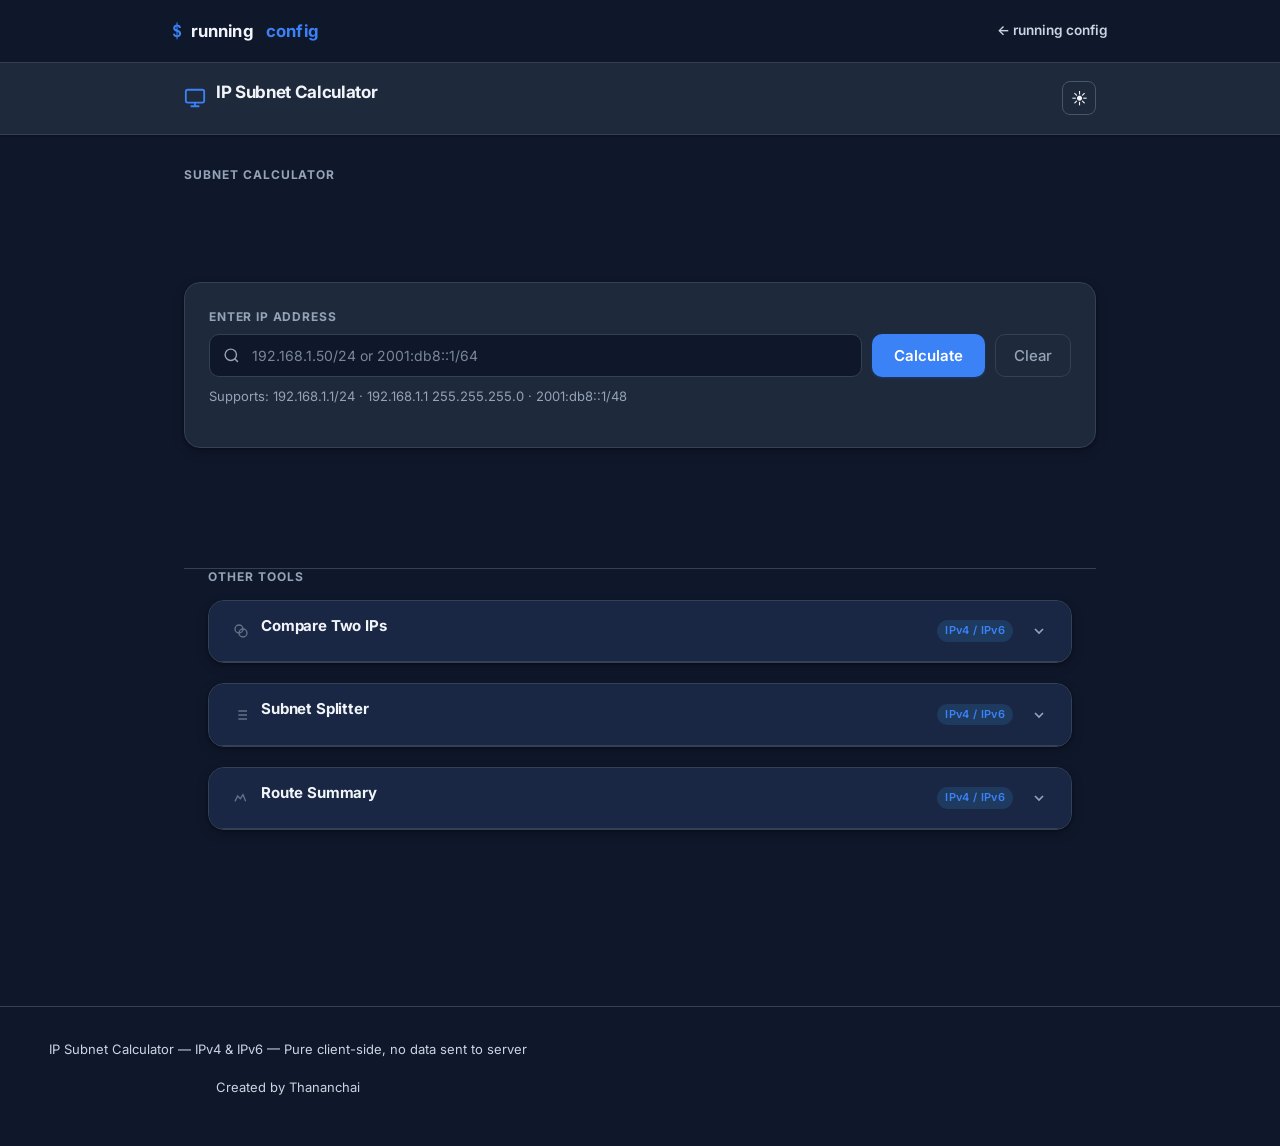
==== commit 3855ad68: "Wire ip-calculator into the shared site (nav, theme, canonical URLs) Fixes the two hardcoded Render " ====
--- a/tools/ip-calculator/index.html
+++ b/tools/ip-calculator/index.html
@@ -1,5 +1,5 @@
 <!DOCTYPE html>
-<html lang="en" data-theme="light">
+<html lang="en">
 <head>
   <meta charset="UTF-8">
   <meta name="viewport" content="width=device-width, initial-scale=1.0">
@@ -9,13 +9,13 @@
   <meta name="description" content="Free online IP subnet calculator for IPv4 and IPv6. Instantly calculate network address, broadcast, usable host range, subnet mask, wildcard mask, CIDR notation, IP class, binary representation, and more. Export results to Excel.">
   <meta name="keywords" content="ip subnet calculator, subnet calculator, ipv4 calculator, ipv6 calculator, cidr calculator, network calculator, subnet mask calculator, ip address calculator, wildcard mask, broadcast address, usable hosts">
   <meta name="robots" content="index, follow">
-  <link rel="canonical" href="https://ip-subnet-calculator-dc0q.onrender.com/">
+  <link rel="canonical" href="https://theblues25.github.io/running-config/tools/ip-calculator/">
 
   <!-- Open Graph (Facebook / LinkedIn) -->
   <meta property="og:type" content="website">
   <meta property="og:title" content="IP Subnet Calculator — IPv4 &amp; IPv6">
   <meta property="og:description" content="Free online subnet calculator. Calculate network address, broadcast, usable hosts, subnet mask, binary representation for IPv4 and IPv6. Export to Excel.">
-  <meta property="og:url" content="https://ip-subnet-calculator-dc0q.onrender.com/">
+  <meta property="og:url" content="https://theblues25.github.io/running-config/tools/ip-calculator/">
 
   <!-- Twitter Card -->
   <meta name="twitter:card" content="summary">
@@ -49,10 +49,20 @@
 
   <link rel="preconnect" href="https://fonts.googleapis.com">
   <link rel="preconnect" href="https://fonts.gstatic.com" crossorigin>
-  <link href="https://fonts.googleapis.com/css2?family=Inter:wght@400;500;600;700&family=JetBrains+Mono:wght@400;500&display=swap" rel="stylesheet">
+  <link href="https://fonts.googleapis.com/css2?family=Inter:wght@400;500;600;700&family=Sarabun:wght@300;400;500;600;700&family=JetBrains+Mono:wght@400;500;600&display=swap" rel="stylesheet">
+  <link rel="stylesheet" href="../../style.css">
   <link rel="stylesheet" href="style.css">
 </head>
 <body>
+
+<nav class="site-nav">
+  <div class="wrap">
+    <a class="brand" href="../../index.html">running<span class="prompt">&nbsp;config</span></a>
+    <div class="links">
+      <a class="tool-link" href="../../index.html">← running config</a>
+    </div>
+  </div>
+</nav>
 
   <header>
     <div class="header-inner">
@@ -378,6 +388,7 @@
   <div id="copy-tooltip" class="copy-tooltip hidden"></div>
 
   <script src="https://cdn.sheetjs.com/xlsx-0.20.3/package/dist/xlsx.full.min.js"></script>
+  <script src="../../assets/theme.js"></script>
   <script src="app.js"></script>
 </body>
 </html>
--- a/style.css
+++ b/style.css
@@ -0,0 +1,279 @@
+/* running-config — shared design system
+   Dark-first token system, generalized from the "ห้องทดลองซิงค์เวลา" post
+   so every future post and the index share one identity. */
+
+:root{
+  /* NOTE: token names are historical (amber/cyan/good from the original
+     dark-first design). Values now follow ip-calculator's palette:
+     amber=primary accent (blue), cyan=second series (violet), good=success (green). */
+  --bg:#f1f5f9; --bg-raised:#ffffff; --bg-sunk:#e2e8f0;
+  --ink:#0f172a; --ink-soft:#334155; --muted:#64748b;
+  --line:#e2e8f0; --line-strong:#cbd5e1;
+  --amber:#2563eb; --amber-soft:rgba(37,99,235,.14); --amber-ink:#1d4ed8;
+  --cyan:#7c3aed; --cyan-soft:rgba(124,58,237,.14); --cyan-ink:#6d28d9;
+  --good:#16a34a; --good-soft:rgba(22,163,74,.14);
+  --shadow:0 1px 3px rgba(0,0,0,.08), 0 4px 12px rgba(0,0,0,.06);
+  --radius:16px;
+}
+[data-theme="dark"]{
+  --bg:#0f172a; --bg-raised:#1e293b; --bg-sunk:#020617;
+  --ink:#f1f5f9; --ink-soft:#cbd5e1; --muted:#94a3b8;
+  --line:#334155; --line-strong:#475569;
+  --amber:#3b82f6; --amber-soft:rgba(59,130,246,.16); --amber-ink:#60a5fa;
+  --cyan:#a78bfa; --cyan-soft:rgba(167,139,250,.16); --cyan-ink:#c4b5fd;
+  --good:#4ade80; --good-soft:rgba(74,222,128,.16);
+  --shadow:0 1px 3px rgba(0,0,0,.3), 0 4px 12px rgba(0,0,0,.2);
+}
+
+*{box-sizing:border-box}
+html{scroll-behavior:smooth}
+@media (prefers-reduced-motion: reduce){ html{scroll-behavior:auto} }
+
+body{
+  margin:0; background:var(--bg); color:var(--ink);
+  font-family:"Sarabun","Inter",system-ui,sans-serif;
+  font-size:17px; line-height:1.75; -webkit-font-smoothing:antialiased;
+}
+h1,h2,h3,.display,.chip,.tag,button{ font-family:"Inter","Sarabun",sans-serif; }
+.mono{ font-family:"JetBrains Mono","Sarabun",monospace; font-variant-numeric:tabular-nums; }
+
+a{color:var(--cyan-ink)}
+:focus-visible{ outline:2px solid var(--cyan); outline-offset:3px; }
+
+.wrap{ max-width:980px; margin:0 auto; padding:0 1.4rem; }
+section{ padding:5.5rem 0; border-top:1px solid var(--line); }
+section:first-of-type{ border-top:none; }
+h2{
+  font-size:clamp(1.5rem,3.4vw,2.05rem); font-weight:700; letter-spacing:.01em;
+  margin:0 0 .6rem; text-wrap:balance; line-height:1.25;
+}
+.kicker{
+  display:inline-flex; align-items:center; gap:.5rem;
+  font-size:.78rem; font-weight:600; letter-spacing:.14em; text-transform:uppercase;
+  color:var(--muted); margin-bottom:.9rem;
+}
+.kicker .dot{ width:.5rem; height:.5rem; border-radius:50%; background:var(--amber); box-shadow:0 0 0 4px var(--amber-soft); }
+p{ margin:0 0 1.05rem; max-width:66ch; color:var(--ink-soft); }
+p.lede{ font-size:1.08rem; color:var(--ink); max-width:62ch; }
+strong{ color:var(--ink); font-weight:600; }
+.amber-text{ color:var(--amber-ink); }
+.cyan-text{ color:var(--cyan-ink); }
+
+/* ---------------- Site nav (every page) ---------------- */
+.site-nav{
+  border-bottom:1px solid var(--line);
+}
+.site-nav .wrap{
+  display:flex; align-items:center; justify-content:space-between; gap:1rem;
+  padding-top:1.1rem; padding-bottom:1.1rem;
+}
+.site-nav .brand{
+  font-family:"Inter",sans-serif; font-weight:700; font-size:1.05rem;
+  color:var(--ink); text-decoration:none; letter-spacing:.01em;
+  display:inline-flex; align-items:baseline; gap:.5rem;
+}
+.site-nav .brand .prompt{ color:var(--amber); }
+.site-nav .brand::before{ content:"$"; color:var(--amber); font-family:"JetBrains Mono",monospace; }
+.site-nav .tagline{ font-size:.8rem; color:var(--muted); font-family:"JetBrains Mono",monospace; }
+.site-nav a.back{
+  font-size:.85rem; color:var(--ink-soft); text-decoration:none;
+  display:inline-flex; align-items:center; gap:.4rem; font-family:"Inter",sans-serif;
+}
+.site-nav a.back:hover{ color:var(--cyan-ink); }
+.site-nav .links{ display:flex; align-items:center; gap:1rem; }
+.site-nav .tool-link{
+  font-size:.85rem; font-weight:600; color:var(--ink-soft); text-decoration:none;
+  font-family:"Inter",sans-serif;
+}
+.site-nav .tool-link:hover{ color:var(--amber-ink); }
+#theme-toggle{
+  background:transparent; border:1.5px solid var(--line-strong); border-radius:8px;
+  width:2.125rem; height:2.125rem; display:flex; align-items:center; justify-content:center;
+  cursor:pointer; font-size:1rem; line-height:1; padding:0; color:var(--ink);
+}
+#theme-toggle:hover{ background:var(--bg-sunk); border-color:var(--muted); }
+
+/* ---------------- Hero ---------------- */
+.hero{
+  padding:5rem 0 4rem; border-top:none; position:relative; overflow:hidden;
+}
+.hero-inner{ position:relative; z-index:1; }
+.hero canvas{ position:absolute; inset:0; width:100%; height:100%; z-index:0; opacity:.55; }
+h1{
+  font-size:clamp(2.1rem,5.6vw,3.4rem); font-weight:700; line-height:1.18;
+  letter-spacing:.005em; margin:.3rem 0 1.1rem; max-width:16ch; text-wrap:balance;
+}
+.hero p.lede{ font-size:1.15rem; max-width:56ch; }
+.scroll-cue{
+  margin-top:2.4rem; display:inline-flex; align-items:center; gap:.6rem;
+  font-size:.85rem; color:var(--muted); font-family:"Inter",sans-serif;
+  letter-spacing:.04em;
+}
+.scroll-cue svg{ animation:bob 1.6s ease-in-out infinite; }
+@keyframes bob{ 0%,100%{transform:translateY(0)} 50%{transform:translateY(5px)} }
+@media (prefers-reduced-motion: reduce){ .scroll-cue svg{ animation:none } }
+
+/* ---------------- Concept intro cards ---------------- */
+.trio{ display:grid; grid-template-columns:repeat(3,1fr); gap:1rem; margin:2rem 0 .5rem; }
+@media (max-width:720px){ .trio{ grid-template-columns:1fr; } }
+.trio .card{
+  background:var(--bg-raised); border:1px solid var(--line); border-radius:var(--radius);
+  padding:1.2rem 1.3rem; box-shadow:var(--shadow);
+}
+.trio .card .num{ font-family:"JetBrains Mono",monospace; color:var(--muted); font-size:.8rem; }
+.trio .card h3{ margin:.35rem 0 .4rem; font-size:1.05rem; }
+.trio .card p{ font-size:.92rem; margin:0; max-width:none; }
+
+/* ---------------- Canvas frame ---------------- */
+.stage{
+  background:var(--bg-sunk); border:1px solid var(--line-strong); border-radius:var(--radius);
+  box-shadow:var(--shadow); overflow:hidden; margin:1.7rem 0 1.3rem; position:relative;
+}
+.stage canvas{ display:block; width:100%; height:260px; }
+.stage .stage-label{
+  position:absolute; top:.8rem; left:1rem; display:flex; gap:.5rem; flex-wrap:wrap;
+  font-family:"JetBrains Mono",monospace; font-size:.72rem; letter-spacing:.02em;
+}
+.chip{
+  font-size:.72rem; font-weight:600; padding:.22rem .6rem; border-radius:999px;
+  border:1px solid; display:inline-flex; align-items:center; gap:.35rem;
+}
+.chip.amber{ color:var(--amber-ink); border-color:var(--amber); background:var(--amber-soft); }
+.chip.cyan{ color:var(--cyan-ink); border-color:var(--cyan); background:var(--cyan-soft); }
+.chip.good{ color:var(--good); border-color:var(--good); background:var(--good-soft); }
+.caption{ font-size:.85rem; color:var(--muted); margin:0 0 1.6rem; }
+
+/* ---------------- Two-col text/points ---------------- */
+.points{ list-style:none; margin:1.1rem 0 1.4rem; padding:0; display:grid; gap:.65rem; }
+.points li{
+  position:relative; padding-left:1.7rem; font-size:.96rem; color:var(--ink-soft);
+}
+.points li::before{
+  content:"›"; position:absolute; left:0; top:0;
+  color:var(--amber); font-weight:700; font-family:"Inter",sans-serif;
+}
+
+.callout{
+  border:1px solid var(--line); border-radius:var(--radius); padding:1rem 1.2rem;
+  background:var(--bg-raised); margin:1.3rem 0; box-shadow:var(--shadow);
+}
+.callout .tag{
+  font-size:.72rem; font-weight:700; letter-spacing:.08em; text-transform:uppercase;
+  display:inline-block; margin-bottom:.5rem; color:var(--cyan-ink);
+}
+.callout p{ margin:0; max-width:none; font-size:.94rem; }
+
+/* ---------------- PTP profile comparison ---------------- */
+.profiles{ display:grid; grid-template-columns:1fr 1fr; gap:1.1rem; margin:1.8rem 0; }
+@media (max-width:720px){ .profiles{ grid-template-columns:1fr; } }
+.profile-card{
+  border:1px solid var(--line-strong); border-radius:var(--radius); background:var(--bg-raised);
+  padding:1.3rem 1.3rem 1.1rem; box-shadow:var(--shadow);
+}
+.profile-card h3{ margin:0 0 .15rem; font-size:1.08rem; }
+.profile-card .sub{ font-size:.8rem; color:var(--muted); margin-bottom:1rem; font-family:"JetBrains Mono",monospace; }
+.chain{ display:flex; align-items:center; gap:.25rem; margin:1rem 0 1.1rem; }
+.chain .node{
+  width:2.1rem; height:2.1rem; border-radius:8px; border:1.5px solid var(--line-strong);
+  display:flex; align-items:center; justify-content:center; position:relative; flex:0 0 auto;
+  background:var(--bg-sunk);
+}
+.chain .seg{ flex:1 1 auto; height:2px; background:var(--line-strong); position:relative; min-width:6px; }
+.dotpair{ display:flex; gap:3px; }
+.dotpair span{ width:6px; height:6px; border-radius:50%; background:var(--line-strong); }
+.dotpair span.on.amber{ background:var(--amber); box-shadow:0 0 6px var(--amber); animation:pulse-soft 1.8s ease-in-out infinite; }
+.dotpair span.on.cyan{ background:var(--cyan); box-shadow:0 0 6px var(--cyan); animation:pulse-soft 1.8s ease-in-out infinite .3s; }
+@keyframes pulse-soft{ 0%,100%{opacity:.55} 50%{opacity:1} }
+@media (prefers-reduced-motion: reduce){ .dotpair span.on{ animation:none; opacity:1 } }
+.profile-card ul{ margin:0; padding-left:1.15rem; font-size:.9rem; color:var(--ink-soft); }
+.profile-card ul li{ margin-bottom:.4rem; }
+.badge-acc{
+  display:inline-block; margin-top:.9rem; font-family:"JetBrains Mono",monospace; font-size:.78rem;
+  padding:.3rem .6rem; border-radius:8px; background:var(--bg-sunk); border:1px solid var(--line);
+  color:var(--ink-soft);
+}
+
+.table-wrap{ overflow-x:auto; margin:1.4rem 0; border:1px solid var(--line); border-radius:var(--radius); box-shadow:var(--shadow); }
+table{ border-collapse:collapse; width:100%; min-width:560px; background:var(--bg-raised); font-size:.88rem; }
+th,td{ padding:.65rem .9rem; text-align:left; border-bottom:1px solid var(--line); }
+thead th{ font-family:"Inter",sans-serif; font-size:.76rem; text-transform:uppercase; letter-spacing:.05em; color:var(--muted); background:var(--bg-sunk); }
+tbody tr:last-child td{ border-bottom:none; }
+
+/* On narrow screens, stop forcing sideways scroll — stack each row into its own labeled card instead */
+@media (max-width:600px){
+  .table-wrap{ overflow-x:visible; border:none; box-shadow:none; border-radius:0; }
+  table{ min-width:0; display:block; }
+  thead{ display:none; }
+  tbody{ display:grid; gap:.7rem; }
+  tbody tr{
+    display:block; background:var(--bg-raised); border:1px solid var(--line);
+    border-radius:var(--radius); box-shadow:var(--shadow); padding:.2rem .95rem;
+  }
+  tbody tr td{
+    display:grid; grid-template-columns:9.2rem 1fr; gap:.8rem; align-items:baseline;
+    padding:.55rem 0; border-bottom:1px solid var(--line);
+  }
+  tbody tr td:last-child{ border-bottom:none; }
+  tbody tr td::before{
+    content:attr(data-label);
+    font-family:"Inter",sans-serif; font-size:.72rem; font-weight:600;
+    text-transform:uppercase; letter-spacing:.04em; color:var(--muted);
+  }
+}
+
+/* ---------------- Hierarchy SVG ---------------- */
+.tree-figure{ margin:1.7rem 0 1rem; }
+.tree-figure svg{ width:100%; height:auto; display:block; }
+.tree-node rect{ fill:var(--bg-raised); stroke:var(--line-strong); stroke-width:1.4; }
+.tree-node.gm rect{ stroke:var(--amber); }
+.tree-node.tc rect{ stroke-dasharray:4 3; }
+.tree-node text{ fill:var(--ink); font-family:"Inter",sans-serif; }
+.tree-node text.sub{ fill:var(--muted); font-family:"JetBrains Mono",monospace; }
+.tree-edge{ stroke:var(--line-strong); stroke-width:1.6; fill:none; }
+.flow-dot{
+  r:3.2; fill:var(--amber);
+  offset-rotate:0deg;
+  animation:flow 2.2s linear infinite;
+}
+@keyframes flow{ from{ offset-distance:0% } to{ offset-distance:100% } }
+@media (prefers-reduced-motion: reduce){ .flow-dot{ animation:none; offset-distance:60%; } }
+figcaption{ font-size:.85rem; color:var(--muted); margin-top:.7rem; }
+
+/* ---------------- Post list (index) ---------------- */
+.post-list{ list-style:none; margin:2rem 0 0; padding:0; display:grid; gap:1rem; }
+.post-card{
+  display:block; text-decoration:none; color:inherit;
+  background:var(--bg-raised); border:1px solid var(--line); border-radius:var(--radius);
+  padding:1.4rem 1.5rem; box-shadow:var(--shadow);
+  transition:border-color .15s ease, transform .15s ease;
+}
+.post-card:hover{ border-color:var(--line-strong); transform:translateY(-1px); }
+.post-card .post-meta{
+  display:flex; gap:.7rem; align-items:center; margin-bottom:.5rem;
+  font-family:"JetBrains Mono",monospace; font-size:.76rem; color:var(--muted);
+}
+.post-card .post-meta .tagset{ display:flex; gap:.4rem; flex-wrap:wrap; }
+.post-card .post-meta .tagset span{
+  border:1px solid var(--line-strong); border-radius:999px; padding:.08rem .55rem; color:var(--cyan-ink);
+}
+.post-card h2{ font-size:1.28rem; margin:0 0 .45rem; }
+.post-card p{ font-size:.95rem; margin:0; max-width:none; color:var(--ink-soft); }
+.post-card .read-more{
+  display:inline-flex; align-items:center; gap:.35rem; margin-top:.8rem;
+  font-family:"Inter",sans-serif; font-size:.85rem; font-weight:600; color:var(--amber-ink);
+}
+.post-card:hover .read-more{ color:var(--cyan-ink); }
+
+.empty-note{
+  border:1px dashed var(--line-strong); border-radius:var(--radius); padding:1.2rem 1.4rem;
+  color:var(--muted); font-size:.92rem; margin-top:1.2rem;
+}
+
+footer{
+  padding:3.5rem 0 4.5rem; text-align:center; color:var(--muted); font-size:.85rem;
+  border-top:1px solid var(--line); margin-top:1rem;
+}
+footer .mark{ font-family:"Inter",sans-serif; color:var(--ink-soft); margin-bottom:.4rem; }
+footer a{ color:var(--ink-soft); }
+
+::selection{ background:var(--amber-soft); color:var(--ink); }
